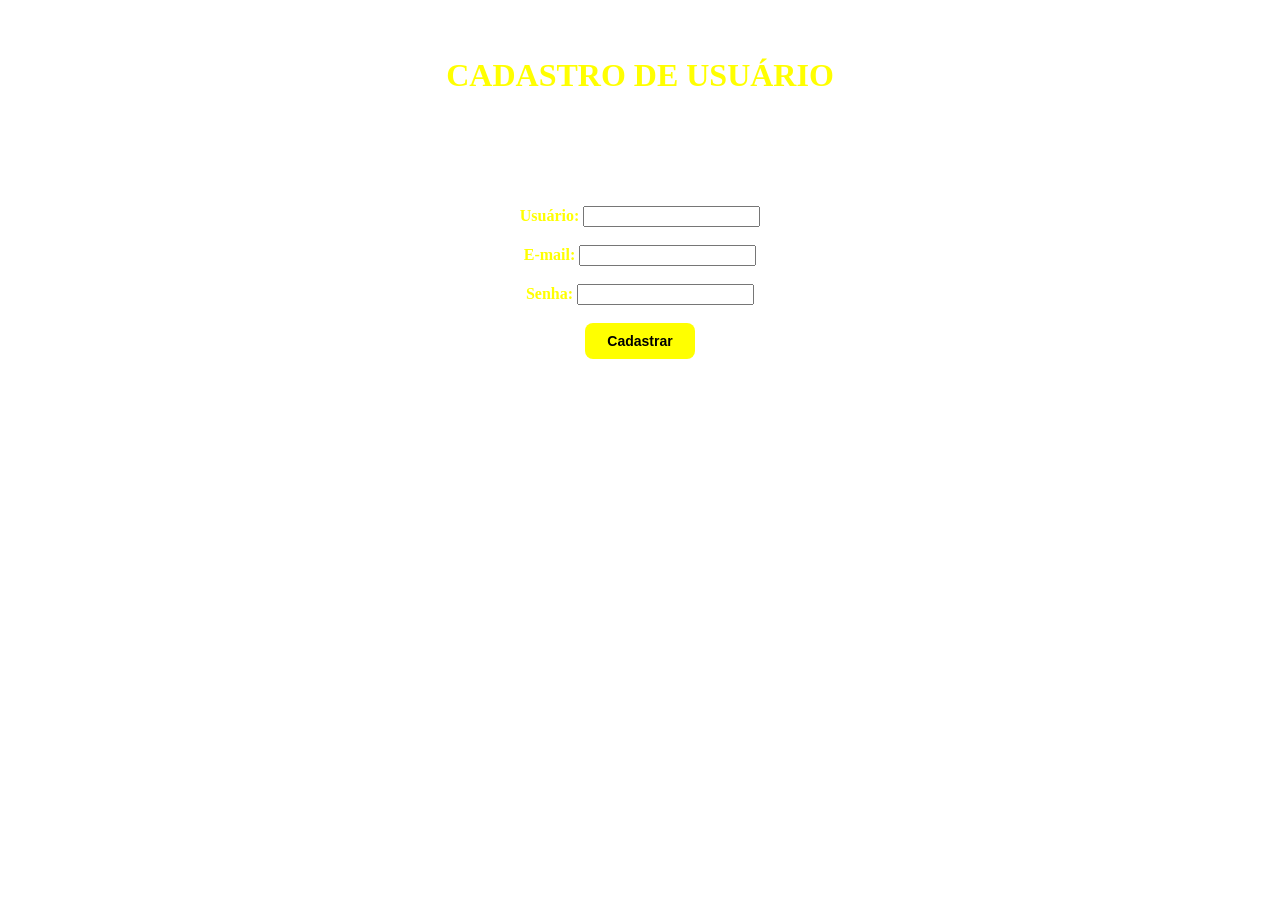
==== index.html @ 893ccd4d "Login 0.0.1" ====
<!DOCTYPE html>
<html lang="pt-BR">
<head>
    <link rel="stylesheet" href="style.css">
    <meta charset="UTF-8">
    <meta name="viewport" content="width=device-width, initial-scale=1.0">
    <title>Cadastro de Usuário</title>
    <style>
        body {
            /* Insira o caminho da sua imagem dentro do url() */
            background-image: url('https://wallpapers.com/images/featured/cacador-de-demonios-minimalista-9l0kvp4mv453r739.jpg');
            
            /* Evita que a imagem fique se repetindo na tela */
            background-repeat: no-repeat;
            
            /* Centraliza a imagem no fundo */
            background-position: center;
            
            /* Faz a imagem cobrir toda a área da tela */
            background-size: cover;
            
            /* Garante altura mínima para ocupar a tela inteira */
            height: 100vh;
            margin: 0;
        }
    </style>
</head>
<br>
<br>
<h1 align="center"><font color="Yellow">CADASTRO DE USUÁRIO</font></h1>
<body align="center">
    <br>
    <br>
    <br>
    <br>
    <br>

    <form action="login.php" method="post">
        <label for="Usuário"><font color="Yellow"><b>Usuário:</b></font></label>
        <input type="text" id="usuario" name="usuario"><br><br>
        <label for="email"><font color="Yellow"><b>E-mail:</b></font></label>
        <input type="email" id="email" name="email"><br><br>
        <label for="senha"><font color="Yellow"><b>Senha:</b></font></label>
        <input id="senha" name="senha" type="password"><br><br>
        <input type="submit" value="Cadastrar" class="btn-cadastrar">
    </form>
    
</body>
</html>
<body>
    
</body>
---- style.css ----
.btn-cadastrar {
    background-color: yellow;
    color:black;
    border: none;
    padding: 10px 22px;
    border-radius: 8px;
    font-size: 14px;
    font-weight: 600;
    cursor: pointer;
    transition: 0.3s;
}

.btn-cadastrar:hover {
    background-color:yellow;
    transform: translateY(-2px);
}

.btn-cadastrar:active {
    transform: translateY(0);
}
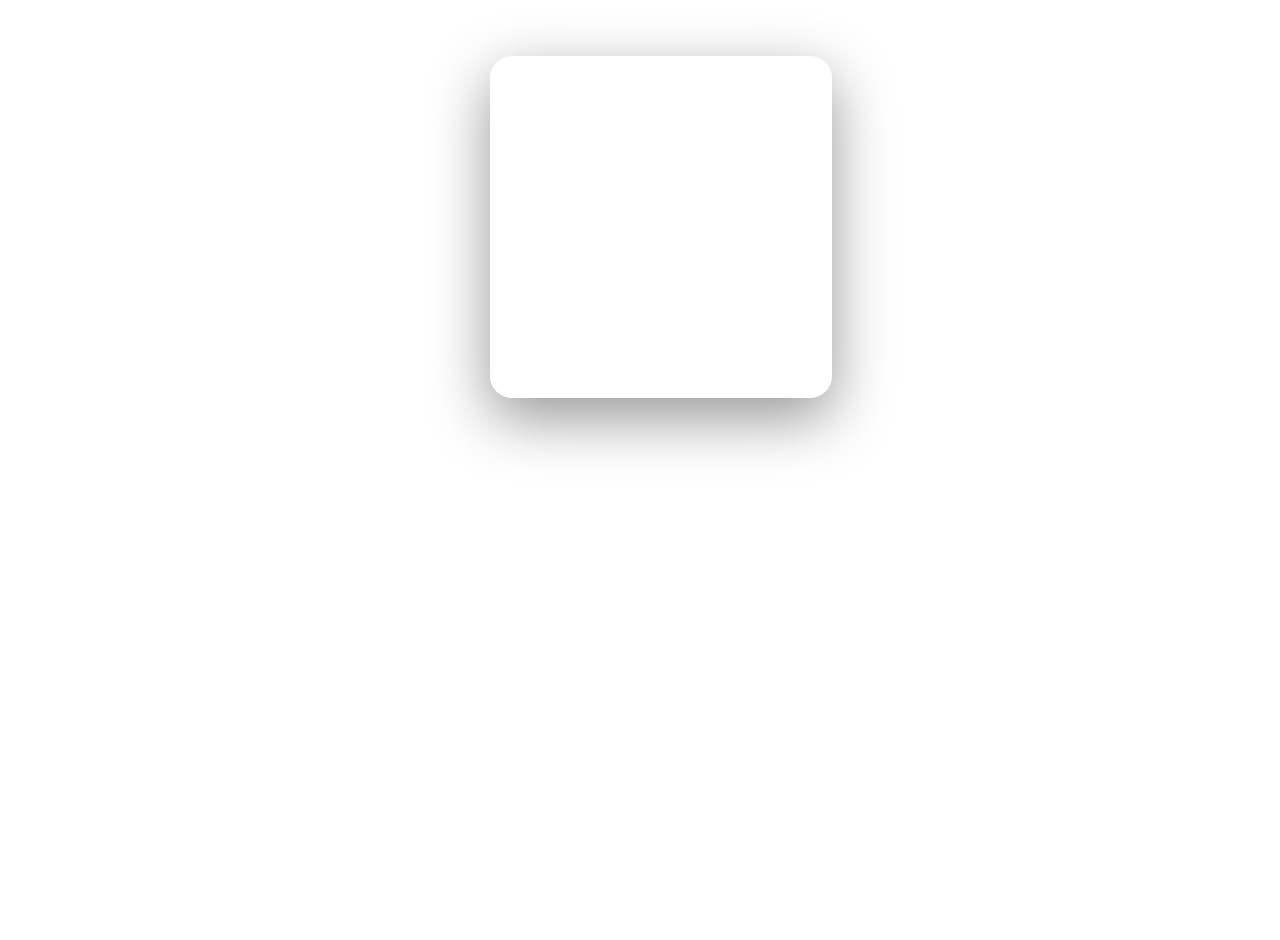
==== commit b1112393: "0.2.2" ====
--- a/index.html
+++ b/index.html
@@ -1,104 +1,27 @@
 <!DOCTYPE html>
 <html lang="pt-BR">
-<head>
+<head class="Tela-Login">
     <link rel="stylesheet" href="style.css">
     <meta charset="UTF-8">
     <meta name="viewport" content="width=device-width, initial-scale=1.0">
-    <title>Cadastro de Usuário</title>
-    <style>
-        body {
-            /* Insira o caminho da sua imagem dentro do url() */
-            background-image: url('https://wallpapers.com/images/featured/cacador-de-demonios-minimalista-9l0kvp4mv453r739.jpg');
-            
-            /* Evita que a imagem fique se repetindo na tela */
-            background-repeat: no-repeat;
-            
-            /* Centraliza a imagem no fundo */
-            background-position: center;
-            
-            /* Faz a imagem cobrir toda a área da tela */
-            background-size: cover;
-            
-            /* Garante altura mínima para ocupar a tela inteira */
-            height: 100vh;
-            margin: 0;
-        }
-    </style>
+    <title>Fazer Login</title>
 </head>
 <br>
 <br>
-<h1 align="center"><font color="Yellow">CADASTRO DE USUÁRIO</font></h1>
-<body align="center">
-    <br>
-    <br>
-    <br>
-    <br>
-    <br>
 
-    <form action="login.php" method="post">
-        <label for="Usuário"><font color="Yellow"><b>Usuário:</b></font></label>
-        <input type="text" id="usuario" name="usuario"><br><br>
-        <label for="email"><font color="Yellow"><b>E-mail:</b></font></label>
-        <input type="email" id="email" name="email"><br><br>
-        <label for="senha"><font color="Yellow"><b>Senha:</b></font></label>
-        <input id="senha" name="senha" type="password"><br><br>
-        <input type="submit" value="Cadastrar" class="btn-cadastrar">
-    </form>
-    
-</body>
-</html>
-<body>
-    
+<body align="center" class="Login">
+    <div class="login-form">
+        <h2 class="h2-login">FAÇA O LOGIN</h2>
+        <form action="dashboard.html" method="post">
+            <div class="input-login-form">
+                <input type="text" id="usuario" name="usuario" placeholder="Usuário">
+            </div>
+            <div class="input-login-form">
+                <input type="password" id="senha" name="senha" placeholder="Senha">
+            </div>
+            <input type="submit" value="Entrar" class="btn-entrar">
+        </form>
+    </div>
 </body>
 
-
-
-
-
-
-
-
-
-
-
-
-
-
-
-
-
-
-
-
-
-
-
-
-
-
-
-
-
-
-
-
-
-
-
-
-
-
-
-
-
-
-
-
-
-
-
-
-
-
-
-
+</html>
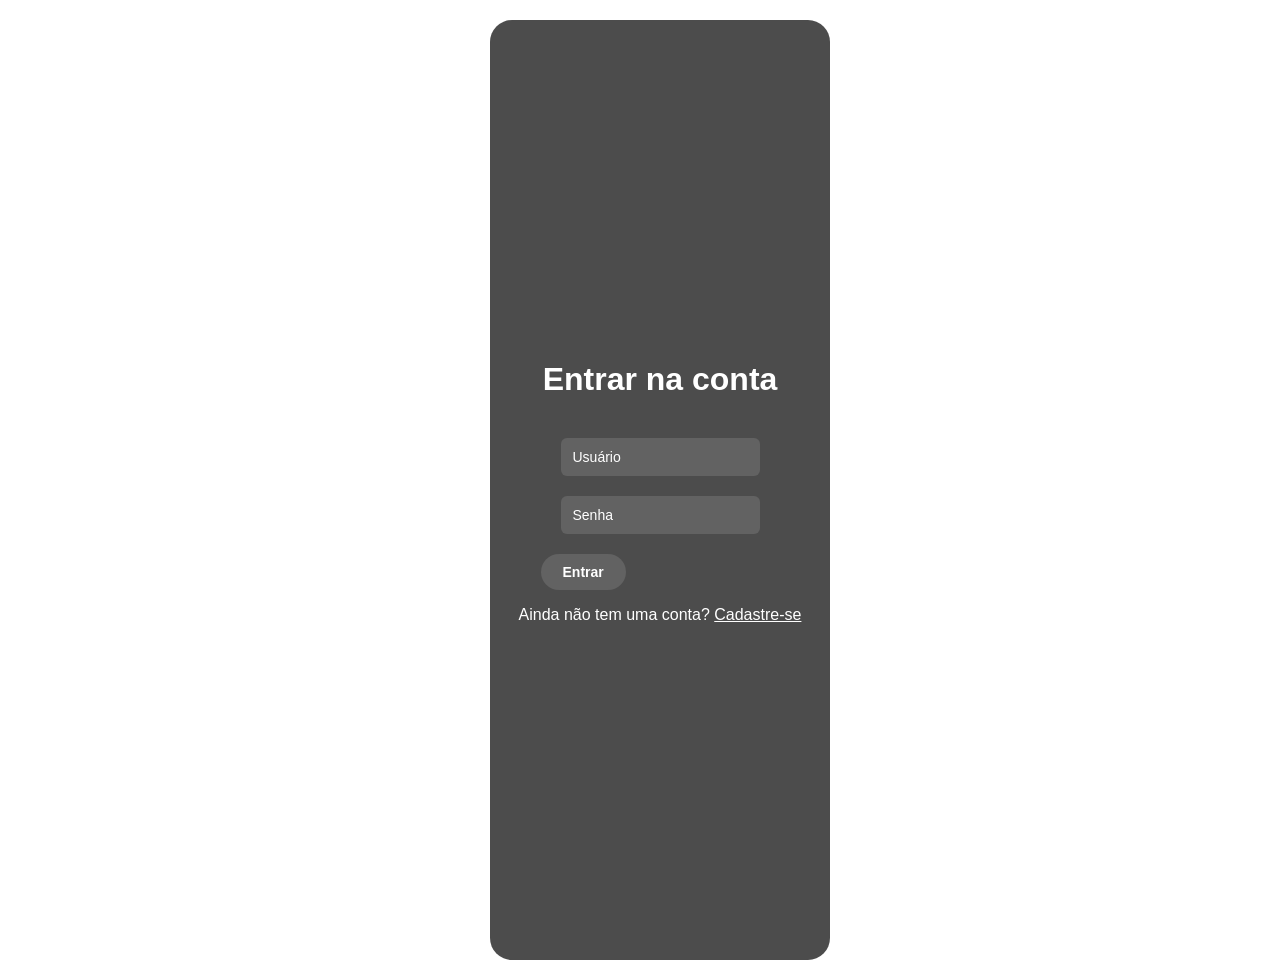
==== commit e8d1715e: "0.3.0 Foco no SEO" ====
--- a/index.html
+++ b/index.html
@@ -1,27 +1,29 @@
 <!DOCTYPE html>
 <html lang="pt-BR">
-<head class="Tela-Login">
-    <link rel="stylesheet" href="style.css">
+<head>
     <meta charset="UTF-8">
     <meta name="viewport" content="width=device-width, initial-scale=1.0">
-    <title>Fazer Login</title>
+    <meta name="description" content="Acesse sua conta para entrar no painel do projeto.">
+    <meta name="robots" content="noindex, follow">
+    <title>Entrar na conta | Painel</title>
+    <link rel="stylesheet" href="style.css">
 </head>
-<br>
-<br>
-
-<body align="center" class="Login">
-    <div class="login-form">
-        <h2 class="h2-login">FAÇA O LOGIN</h2>
+<body class="Login">
+    <main class="login-form">
+        <h1 class="h2-login">Entrar na conta</h1>
         <form action="dashboard.html" method="post">
             <div class="input-login-form">
-                <input type="text" id="usuario" name="usuario" placeholder="Usuário">
+                <label class="sr-only" for="usuario">Usuário</label>
+                <input type="text" id="usuario" name="usuario" placeholder="Usuário" autocomplete="username" required>
             </div>
             <div class="input-login-form">
-                <input type="password" id="senha" name="senha" placeholder="Senha">
+                <label class="sr-only" for="senha">Senha</label>
+                <input type="password" id="senha" name="senha" placeholder="Senha" autocomplete="current-password" required>
             </div>
             <input type="submit" value="Entrar" class="btn-entrar">
         </form>
-    </div>
+        <p class="auth-link">Ainda não tem uma conta? <a href="cadastro.html">Cadastre-se</a></p>
+    </main>
 </body>
 
 </html>
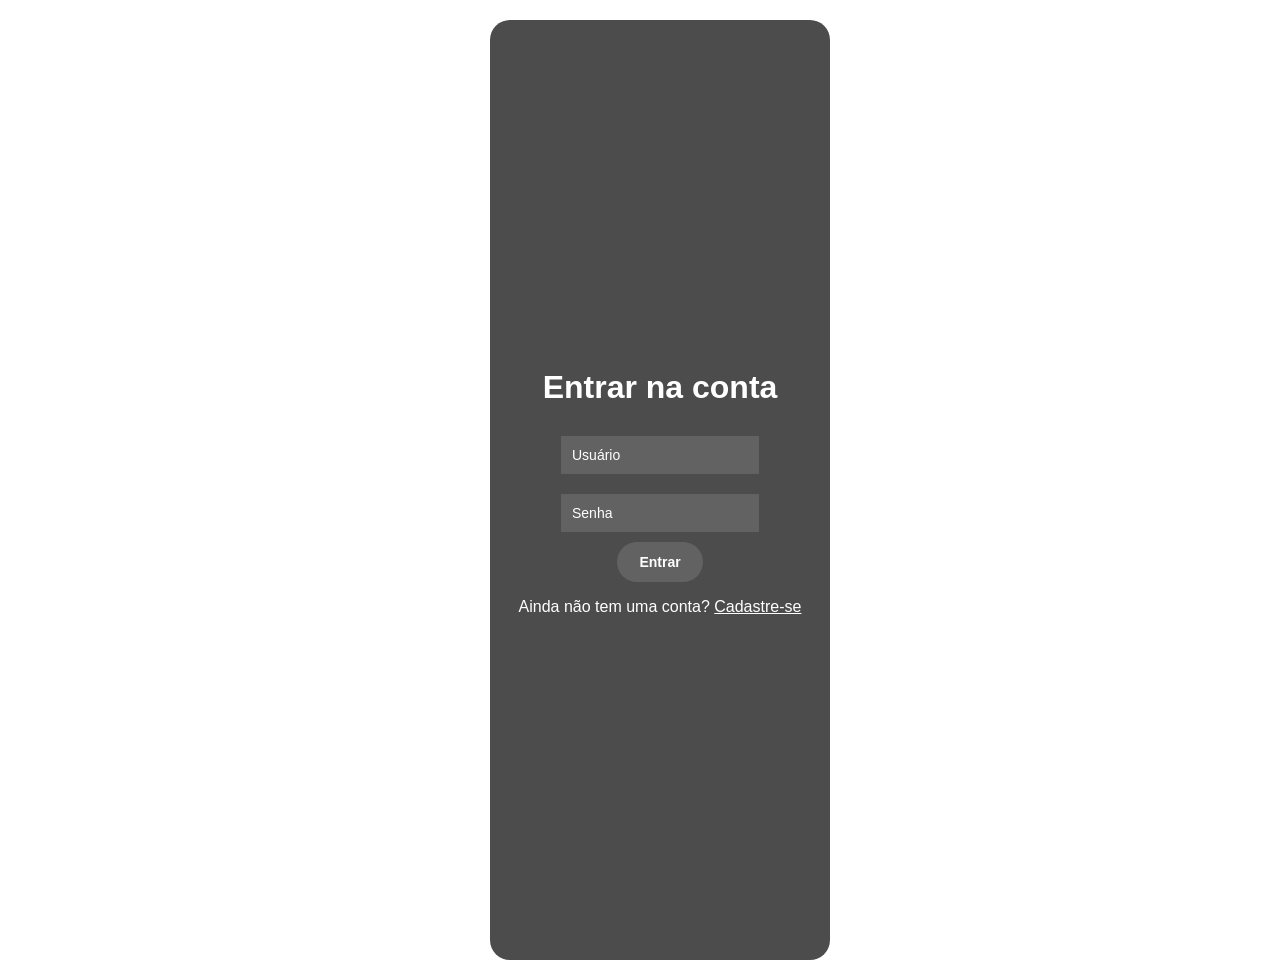
==== commit 2f3c2c4b: "0.3.1" ====
--- a/index.html
+++ b/index.html
@@ -1,6 +1,7 @@
 <!DOCTYPE html>
 <html lang="pt-BR">
 <head>
+    <!-- Metadados do documento e arquivo de estilos compartilhado. -->
     <meta charset="UTF-8">
     <meta name="viewport" content="width=device-width, initial-scale=1.0">
     <meta name="description" content="Acesse sua conta para entrar no painel do projeto.">
@@ -9,9 +10,11 @@
     <link rel="stylesheet" href="style.css">
 </head>
 <body class="Login">
+    <!-- Conteúdo principal da tela de login. -->
     <main class="login-form">
         <h1 class="h2-login">Entrar na conta</h1>
         <form action="dashboard.html" method="post">
+            <!-- Campos com autocomplete e validação nativa do navegador. -->
             <div class="input-login-form">
                 <label class="sr-only" for="usuario">Usuário</label>
                 <input type="text" id="usuario" name="usuario" placeholder="Usuário" autocomplete="username" required>
@@ -22,6 +25,7 @@
             </div>
             <input type="submit" value="Entrar" class="btn-entrar">
         </form>
+        <!-- Link para quem ainda precisa criar uma conta. -->
         <p class="auth-link">Ainda não tem uma conta? <a href="cadastro.html">Cadastre-se</a></p>
     </main>
 </body>
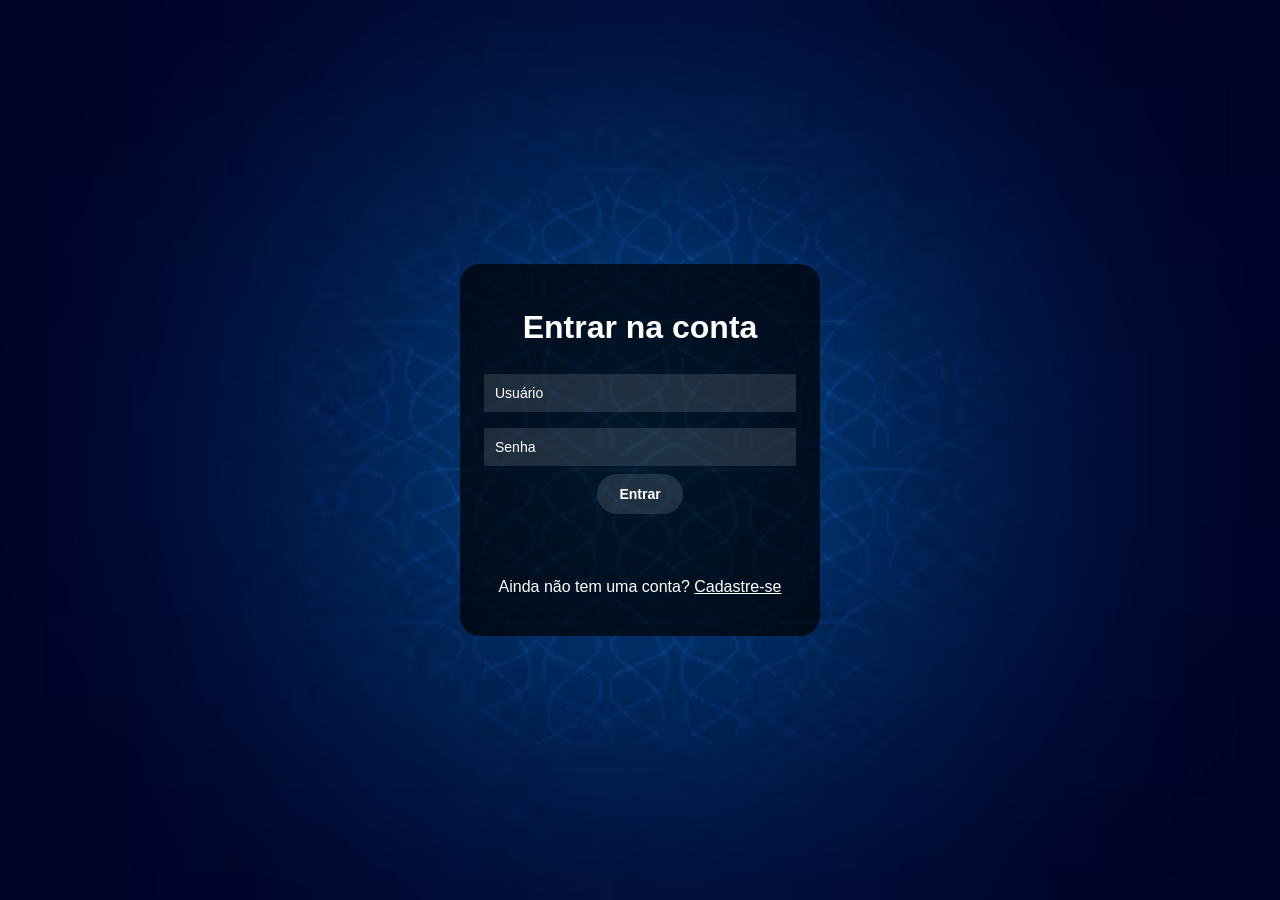
==== commit 846a4b5d: "0.6.0" ====
--- a/index.html
+++ b/index.html
@@ -13,7 +13,7 @@
     <!-- Conteúdo principal da tela de login. -->
     <main class="login-form">
         <h1 class="h2-login">Entrar na conta</h1>
-        <form action="dashboard.html" method="post">
+        <form id="loginForm" action="dashboard.html" method="post">
             <!-- Campos com autocomplete e validação nativa do navegador. -->
             <div class="input-login-form">
                 <label class="sr-only" for="usuario">Usuário</label>
@@ -25,9 +25,11 @@
             </div>
             <input type="submit" value="Entrar" class="btn-entrar">
         </form>
+        <p class="auth-message" id="authMessage" role="status" aria-live="polite"></p>
         <!-- Link para quem ainda precisa criar uma conta. -->
         <p class="auth-link">Ainda não tem uma conta? <a href="cadastro.html">Cadastre-se</a></p>
     </main>
+    <script src="auth.js"></script>
 </body>
 
 </html>
--- a/style.css
+++ b/style.css
@@ -0,0 +1,540 @@
+/* Aplica box sizing previsível em todas as páginas. */
+*,
+*::before,
+*::after {
+    box-sizing: border-box;
+}
+
+/* Define os fundos das páginas de autenticação. */
+body.Login {
+    background-image: url('imagens/FundoLogin.avif'); /* Imagem de fundo */
+}
+
+/* Cartão principal: organiza título, formulário e link no centro da tela. */
+.login-form {
+    min-height: 350px;
+    height: auto;
+    display: flex;
+    flex-direction: column;
+    align-items: center;
+    justify-content: center;
+    background: rgba(0, 0, 0, 0.7); /* Fundo preto com transparência */
+    padding: 24px;
+    border-radius: 20px;
+    width: min(100%, 360px);
+    margin: 0 auto;
+}
+
+.h2-login {
+    text-align: center;
+    margin-bottom: 20px;
+    color: white;
+}
+
+/* Mantém campos e botão em coluna e alinha o botão ao centro. */
+.login-form form,
+.cadastro-form form {
+    display: flex;
+    flex-direction: column;
+    align-items: center;
+}
+
+.input-login-form {
+    display: flex;
+    align-items: center;
+    width: 100%;
+    margin: 8px 0;
+    background: rgba(255, 255, 255, 0.12); /* Branco com transparência */
+    padding: 10px;
+}
+
+.input-login-form input {
+    flex: 1;
+    min-width: 0;
+    border: none;
+    background: rgba(255, 255, 255, 0.12); /* Branco com transparência */
+    background: none;
+    color: white;
+    font-size: 14px;
+    outline: none;
+    align-items: center;
+}
+
+.input-login-form input::placeholder {
+    color: white;
+}
+
+.sr-only {
+    width: 1px;
+    height: 1px;
+    padding: 0;
+    margin: -1px;
+    overflow: hidden;
+    clip: rect(0, 0, 0, 0);
+    white-space: nowrap;
+    border: 0;
+}
+
+.auth-link {
+    color: white;
+    text-align: center;
+}
+
+.auth-link a {
+    color: white;
+}
+
+/* Mostra o resultado das ações de cadastro e login. */
+.auth-message {
+    min-height: 1.5em;
+    margin-top: 12px;
+    color: white;
+    font-size: 0.9rem;
+    text-align: center;
+}
+
+.auth-message.is-error {
+    color: #ffb4ab;
+}
+
+.auth-message.is-success {
+    color: #b8f7c5;
+}
+
+/* Botão de Cadastrar */
+.btn-cadastrar {
+    background-color: white;
+    color:black;
+    border: none;
+    padding: 10px 22px;
+    border-radius: 20px;
+    font-size: 14px;
+    font-weight: 600;
+    cursor: pointer;
+    transition: 0.3s;
+}
+
+
+/* Botão de Entrar */
+.btn-entrar {
+    align-self: center;
+    background-color: rgba(255, 255, 255, 0.12); /* Branco com transparência */
+    color: white;
+    border: none;
+    padding: 12px 22px;
+    border-radius: 20px;
+    font-size: 14px;
+    font-weight: 600;
+    cursor: pointer;
+    transition: 0.3s;
+}
+
+
+/* Centraliza as telas de autenticação e adapta a largura ao dispositivo. */
+body.Login,
+body.Cadastro {
+    min-height: 100vh;
+    width: 100%;
+    margin: 0;
+    padding: 24px;
+    display: grid;
+    place-items: center;
+    background-size: cover;
+    background-position: center;
+    background-repeat: no-repeat;
+    color: black;
+    font-family: Arial, sans-serif;
+}
+
+
+/* Fundo e cartão específicos da página de cadastro. */
+body.Cadastro{
+    background-image: url('imagens/FundoCadastro.jpg'); /* Imagem de fundo */
+}
+
+.h2-cadastro {
+    text-align: center;
+    margin-bottom: 20px;
+    color: white;
+}
+
+div.login-form {
+    background: rgba(255, 255, 255, 0.08); /* Branco com transparência */
+    padding: 22px;
+    border: 1px solid rgba(255, 255, 255, 0.3); /* Borda branca com transparência */
+    border-radius: 22px;
+    box-shadow: 0 20px 60px rgba(0, 0, 0, 0.416); /* Sombra preta com transparência */
+    backdrop-filter: blur(7px); /* Efeito de desfoque */
+    width: min(100%, 360px);
+    min-height: 350px;
+    height: auto;
+    margin: 0 auto;
+}
+
+.cadastro-form {
+    min-height: 350px;
+    height: auto;
+    display: flex;
+    flex-direction: column;
+    align-items: center;
+    justify-content: center;
+    background: rgba(0, 0, 0, 0.7); /* Fundo preto com transparência */
+    padding: 24px;
+    border-radius: 22px;
+    width: min(100%, 380px);
+    margin: 0 auto;
+}
+
+div.cadastro-form{
+    background: rgba(255, 255, 255, 0.08); /* Branco com transparência */
+    padding: 20px;
+    border: 1px solid rgba(255, 255, 255, 0.3); /* Borda branca com transparência */
+    border-radius: 22px;
+    box-shadow: 0 20px 60px rgba(0, 0, 0, 0.416); /* Sombra preta com transparência */
+    backdrop-filter: blur(7px); /* Efeito de desfoque */
+    width: min(100%, 380px);
+    min-height: 350px;
+    height: auto;
+    margin: 0 auto;
+}
+
+.input-cadastro-form {
+    display: flex;
+    align-items: center;
+    width: 100%;
+    margin: 8px 0;
+    background: rgba(255, 255, 255, 0.12); /* Branco com transparência */
+    padding: 10px;
+}
+
+.input-cadastro-form input {
+    flex: 1;
+    min-width: 0;
+    border: none;
+    background: rgba(255, 255, 255, 0.12); /* Branco com transparência */
+    background: none;
+    color: white;
+    font-size: 14px;
+    outline: none;
+}
+
+.input-cadastro-form input::placeholder {
+    color: white;
+}
+
+/* Mantém formulários e campos dentro da largura do painel. */
+.login-form form,
+.cadastro-form form {
+    width: 100%;
+}
+
+/* Define as cores usadas somente no dashboard. */
+body.dashboard {
+    --bg-light: #f5f5f5;
+    --text: #333;
+    --primary: #4CAF50;
+    --white: #ffffff;
+}
+
+/* Remove margens padrão apenas dos elementos do dashboard. */
+body.dashboard,
+body.dashboard * {
+    margin: 0;
+    padding: 0;
+    box-sizing: border-box;
+}
+
+/* Aplica a aparência geral da página do dashboard. */
+body.dashboard {
+    background-color: var(--bg-light);
+    color: var(--text);
+    line-height: 1.6;
+    font-family: 'Poppins', sans-serif;
+}
+
+/* Centraliza o título e os indicadores do dashboard. */
+body.dashboard .dashboard-container {
+    width: 90%;
+    max-width: 1200px;
+    margin: 0 auto;
+    padding: 50px 0 30px;
+}
+
+.dashboard-container h1 {
+    color: var(--primary);
+    font-size: 2.2rem;
+    font-weight: 700;
+    margin-bottom: 5px;
+}
+
+.dashboard-container h2 {
+    color: #666;
+    font-size: 1.1rem;
+    font-weight: 400;
+    margin-bottom: 30px;
+}
+
+/* Alinha o usuário e a ação de sair ao título do painel. */
+.dashboard-header,
+.dashboard-actions {
+    display: flex;
+    align-items: center;
+    justify-content: space-between;
+    gap: 20px;
+}
+
+.dashboard-actions p {
+    color: var(--text);
+}
+
+.btn-sair {
+    padding: 9px 16px;
+    border: 1px solid #c33;
+    border-radius: 6px;
+    background: transparent;
+    color: #a22;
+    font: inherit;
+    cursor: pointer;
+}
+
+.btn-sair:hover {
+    background: #a22;
+    color: var(--white);
+}
+
+/* Organiza os indicadores em três colunas. */
+.cards-grid {
+    display: grid;
+    grid-template-columns: repeat(3, 1fr);
+    gap: 20px;
+}
+
+.card {
+    background: var(--white);
+    padding: 25px;
+    border-radius: 15px;
+    box-shadow: 0 5px 20px rgba(0, 0, 0, 0.08);
+    transition: transform 0.2s ease, box-shadow 0.2s ease;
+    text-align: center;
+}
+
+.card:hover {
+    transform: translateY(-3px);
+    box-shadow: 0 8px 25px rgba(0, 0, 0, 0.12);
+}
+
+.card-title {
+    display: block;
+    color: #777;
+    font-size: 0.9rem;
+    font-weight: 600;
+    margin-bottom: 8px;
+}
+
+.card strong {
+    display: block;
+    color: var(--text);
+    font-size: 1.8rem;
+    font-weight: 700;
+    margin-bottom: 5px;
+}
+
+.card small {
+    color: var(--primary);
+    font-size: 0.85rem;
+    font-weight: 600;
+}
+
+/* Dá espaço e fundo branco às áreas dos gráficos. */
+body.dashboard > section {
+    width: 90%;
+    max-width: 1200px;
+    margin: 20px auto 50px;
+    background: var(--white);
+    padding: 25px;
+    border-radius: 15px;
+    box-shadow: 0 5px 20px rgba(0, 0, 0, 0.08);
+}
+
+body.dashboard > section h2 {
+    color: var(--text);
+    font-size: 1.3rem;
+    margin-bottom: 20px;
+}
+
+/* Define a área de desenho dos gráficos. */
+#meuGrafico,
+#meuGrafico2 {
+    width: 100%;
+    height: 350px;
+    display: block;
+}
+
+/* Distribui os cards em duas colunas em telas médias. */
+@media (max-width: 900px) {
+    .dashboard-container {
+        width: 92%;
+        padding-top: 35px;
+    }
+
+    .dashboard-container h1 {
+        font-size: 1.9rem;
+    }
+
+    .cards-grid {
+        grid-template-columns: repeat(2, minmax(0, 1fr));
+    }
+}
+
+/* Centraliza o último card quando ele fica sozinho na linha do tablet. */
+@media (min-width: 601px) and (max-width: 900px) {
+    .cards-grid .card:last-child:nth-child(odd) {
+        grid-column: 1 / -1;
+        justify-self: center;
+        width: calc((100% - 20px) / 2);
+    }
+}
+
+/* Empilha os cards e reduz os gráficos em telas pequenas. */
+@media (max-width: 600px) {
+    body.Login,
+    body.Cadastro {
+        padding: 16px;
+    }
+
+    .login-form,
+    div.login-form,
+    .cadastro-form,
+    div.cadastro-form {
+        width: 100%;
+        min-height: 0;
+        padding: 24px 18px;
+    }
+
+    .dashboard-container {
+        width: 92%;
+        padding: 32px 0 20px;
+    }
+
+    .dashboard-container h1 {
+        font-size: 1.8rem;
+    }
+
+    .dashboard-header,
+    .dashboard-actions {
+        align-items: flex-start;
+        flex-direction: column;
+        gap: 8px;
+    }
+
+    .cards-grid {
+        grid-template-columns: 1fr;
+    }
+
+    body.dashboard > section {
+        width: 92%;
+        padding: 20px;
+    }
+
+    #meuGrafico,
+    #meuGrafico2 {
+        height: 260px;
+    }
+}
+
+/* Evita que os números dos cards fiquem grandes demais no celular. */
+@media (max-width: 480px) {
+    .dashboard-container h1 {
+        font-size: 1.7rem;
+    }
+
+    .card {
+        padding: 20px;
+    }
+
+    .card strong {
+        font-size: 1.5rem;
+    }
+
+    body.dashboard > section {
+        margin-bottom: 28px;
+        padding: 16px;
+    }
+}
+
+
+
+
+
+
+
+
+
+
+
+
+
+
+
+
+
+
+
+
+
+
+
+
+
+
+
+
+
+
+
+
+
+
+
+
+
+
+
+
+
+
+
+
+
+
+
+
+
+
+
+
+
+
+
+
+
+
+
+
+
+
+
+
+
+
+
+
+
+
+
+
+
+
+
+
+
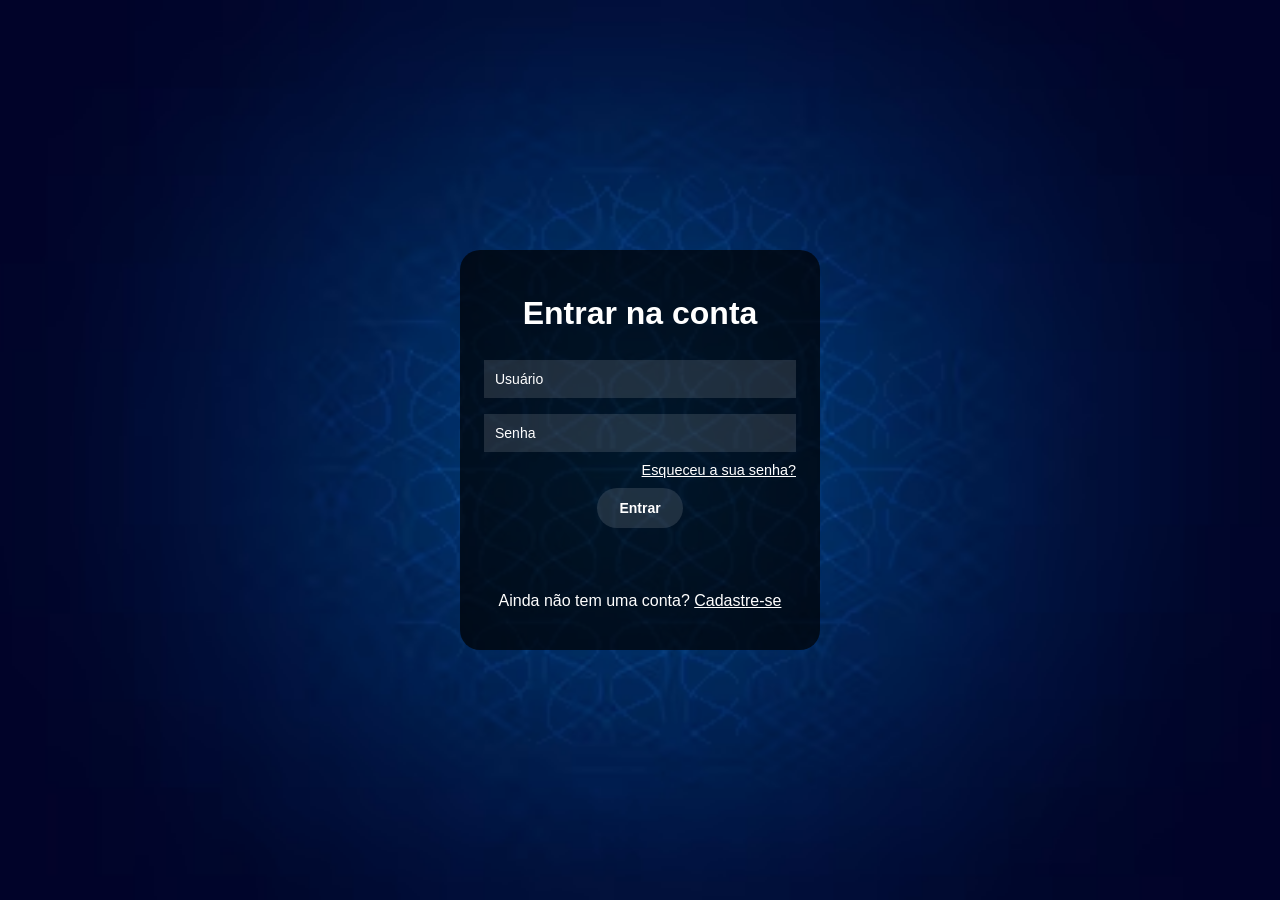
==== commit bcb1d377: "0.13.0 Funcionalidade de alterar a senha" ====
--- a/index.html
+++ b/index.html
@@ -23,6 +23,8 @@
                 <label class="sr-only" for="senha">Senha</label>
                 <input type="password" id="senha" name="senha" placeholder="Senha" autocomplete="current-password" required>
             </div>
+            <!-- Direciona para a página de recuperação de senha. -->
+            <p class="auth-link login-recovery-link"><a href="recuperacao_senha.html">Esqueceu a sua senha?</a></p>
             <input type="submit" value="Entrar" class="btn-entrar">
         </form>
         <p class="auth-message" id="authMessage" role="status" aria-live="polite"></p>
--- a/style.css
+++ b/style.css
@@ -8,6 +8,11 @@
 /* Define os fundos das páginas de autenticação. */
 body.Login {
     background-image: url('imagens/FundoLogin.avif'); /* Imagem de fundo */
+}
+
+/* Reutiliza o fundo do login na página local de recuperação. */
+body.Recuperacao {
+    background-image: url('imagens/FundoLogin.avif');
 }
 
 /* Cartão principal: organiza título, formulário e link no centro da tela. */
@@ -64,6 +69,13 @@
     color: white;
 }
 
+/* Mantém um indicador de foco visível mesmo com o outline removido dos campos. */
+.input-login-form:focus-within,
+.input-cadastro-form:focus-within {
+    outline: 2px solid #f0c36a;
+    outline-offset: 2px;
+}
+
 .sr-only {
     width: 1px;
     height: 1px;
@@ -84,6 +96,25 @@
     color: white;
 }
 
+/* Alinha o link de recuperação junto aos campos do formulário de login. */
+.login-recovery-link {
+    align-self: flex-end;
+    width: 100%;
+    margin: 2px 0 10px;
+    font-size: 0.9rem;
+    text-align: right;
+}
+
+/* Destaca que esta versão redefine a senha apenas no armazenamento local. */
+.auth-warning {
+    width: 100%;
+    margin: 0 0 12px;
+    color: #fff2c6;
+    font-size: 0.88rem;
+    line-height: 1.5;
+    text-align: center;
+}
+
 /* Mostra o resultado das ações de cadastro e login. */
 .auth-message {
     min-height: 1.5em;
@@ -132,7 +163,8 @@
 
 /* Centraliza as telas de autenticação e adapta a largura ao dispositivo. */
 body.Login,
-body.Cadastro {
+body.Cadastro,
+body.Recuperacao {
     min-height: 100vh;
     width: 100%;
     margin: 0;
@@ -185,6 +217,35 @@
     margin: 0 auto;
 }
 
+/* Apresenta a recuperação com o mesmo cartão translúcido das páginas de acesso. */
+.recuperacao-form {
+    display: flex;
+    flex-direction: column;
+    align-items: center;
+    justify-content: center;
+    width: min(100%, 420px);
+    min-height: 350px;
+    margin: 0 auto;
+    padding: 24px;
+    border: 1px solid rgba(255, 255, 255, 0.3);
+    border-radius: 22px;
+    background: rgba(0, 0, 0, 0.72);
+    box-shadow: 0 20px 60px rgba(0, 0, 0, 0.416);
+    backdrop-filter: blur(7px);
+}
+
+.recuperacao-form form {
+    display: flex;
+    flex-direction: column;
+    align-items: center;
+    width: 100%;
+}
+
+.recuperacao-form .btn-entrar {
+    width: min(100%, 220px);
+    margin-top: 12px;
+}
+
 div.cadastro-form{
     background: rgba(255, 255, 255, 0.08); /* Branco com transparência */
     padding: 20px;
@@ -252,12 +313,128 @@
     font-family: 'Poppins', sans-serif;
 }
 
+/* Divide a tela entre a navegação lateral e o conteúdo principal. */
+body.dashboard .dashboard-layout {
+    display: grid;
+    grid-template-columns: 230px minmax(0, 1fr);
+    gap: 28px;
+    width: min(1440px, 100%);
+    min-height: 100vh;
+    margin: 0 auto;
+    padding: 24px;
+}
+
+/* Mantém a navegação acessível enquanto o usuário consulta os gráficos. */
+body.dashboard .dashboard-sidebar {
+    position: sticky;
+    top: 24px;
+    align-self: start;
+    display: flex;
+    flex-direction: column;
+    min-height: calc(100vh - 48px);
+    padding: 22px 16px;
+    border-radius: 8px;
+    background: #20382b;
+    color: #fff;
+}
+
+body.dashboard .sidebar-brand {
+    color: #fff;
+    font-size: 1.35rem;
+    font-weight: 700;
+    text-decoration: none;
+}
+
+body.dashboard .sidebar-caption {
+    margin: 30px 8px 10px;
+    color: #b9c9be;
+    font-size: 0.7rem;
+    font-weight: 600;
+}
+
+body.dashboard .sidebar-nav {
+    display: grid;
+    gap: 6px;
+}
+
+body.dashboard .sidebar-link,
+body.dashboard .btn-exportar {
+    display: flex;
+    align-items: center;
+    gap: 10px;
+    width: 100%;
+    min-height: 44px;
+    padding: 10px;
+    border: 0;
+    border-radius: 6px;
+    background: transparent;
+    color: #edf4ef;
+    font: inherit;
+    font-size: 0.9rem;
+    text-align: left;
+    cursor: pointer;
+}
+
+body.dashboard .sidebar-link:hover,
+body.dashboard .sidebar-link.is-active {
+    background: #365443;
+    color: #fff;
+}
+
+body.dashboard .sidebar-link:focus-visible,
+body.dashboard .btn-exportar:focus-visible {
+    outline: 2px solid #f0c36a;
+    outline-offset: 2px;
+}
+
+body.dashboard .sidebar-link-icon {
+    display: grid;
+    flex: 0 0 26px;
+    width: 26px;
+    height: 26px;
+    place-items: center;
+    border-radius: 5px;
+    background: rgba(255, 255, 255, 0.12);
+    font-size: 0.75rem;
+    font-weight: 700;
+}
+
+body.dashboard .sidebar-export {
+    margin-top: auto;
+}
+
+body.dashboard .sidebar-export .sidebar-caption {
+    margin-top: 24px;
+}
+
+body.dashboard .btn-exportar {
+    justify-content: center;
+    background: #f0c36a;
+    color: #26342c;
+    font-weight: 600;
+}
+
+body.dashboard .btn-exportar:hover {
+    background: #f6d48f;
+}
+
+body.dashboard .export-status {
+    min-height: 1.4em;
+    margin-top: 8px;
+    color: #d8e4db;
+    font-size: 0.75rem;
+}
+
+body.dashboard .dashboard-main {
+    min-width: 0;
+}
+
 /* Centraliza o título e os indicadores do dashboard. */
 body.dashboard .dashboard-container {
-    width: 90%;
-    max-width: 1200px;
-    margin: 0 auto;
-    padding: 50px 0 30px;
+    width: 100%;
+    max-width: none;
+    margin: 0;
+    padding: 18px 0 26px;
 }
 
 .dashboard-container h1 {
@@ -285,6 +462,239 @@
 
 .dashboard-actions p {
     color: var(--text);
+}
+
+/* Distingue atualização manual e estados do carregamento da API. */
+body.dashboard .btn-atualizar {
+    padding: 9px 14px;
+    border: 1px solid #9aa99f;
+    border-radius: 6px;
+    background: #fff;
+    color: #26342c;
+    font: inherit;
+    cursor: pointer;
+}
+
+body.dashboard .btn-atualizar:hover:not(:disabled) {
+    background: #edf3ee;
+}
+
+body.dashboard .btn-atualizar:disabled,
+body.dashboard .btn-exportar:disabled {
+    cursor: wait;
+    opacity: 0.6;
+}
+
+body.dashboard .api-status {
+    min-height: 1.5em;
+    margin: 0 0 14px;
+    color: #53665a;
+    font-size: 0.85rem;
+}
+
+body.dashboard .api-status.is-loading {
+    color: #765b22;
+}
+
+body.dashboard .api-status.is-success {
+    color: #267342;
+}
+
+body.dashboard .api-status.is-error {
+    color: #a22;
+}
+
+body.dashboard .api-status.is-demo {
+    color: #596a60;
+}
+
+/* Agrupa o intervalo e os atalhos em controles que se reorganizam no celular. */
+body.dashboard .filtro-periodo {
+    margin: 0 0 22px;
+    padding: 18px;
+    border: 1px solid #e3e9e4;
+    border-radius: 10px;
+    background: var(--white);
+    box-shadow: 0 3px 12px rgba(0, 0, 0, 0.04);
+}
+
+body.dashboard .filtro-periodo-cabecalho,
+body.dashboard .filtro-periodo-controles {
+    display: flex;
+    align-items: end;
+    flex-wrap: wrap;
+    gap: 12px;
+}
+
+body.dashboard .filtro-periodo-cabecalho {
+    align-items: flex-start;
+    justify-content: space-between;
+    margin-bottom: 12px;
+}
+
+body.dashboard .filtro-periodo h2 {
+    margin: 0;
+    color: var(--text);
+    font-size: 1.1rem;
+}
+
+body.dashboard .filtro-periodo p {
+    color: #596a60;
+    font-size: 0.85rem;
+}
+
+body.dashboard .filtro-periodo label {
+    display: grid;
+    flex: 1 1 160px;
+    gap: 4px;
+    color: #596a60;
+    font-size: 0.82rem;
+    font-weight: 600;
+}
+
+body.dashboard .filtro-periodo select,
+body.dashboard .filtro-periodo input {
+    width: 100%;
+    min-height: 42px;
+    padding: 8px 10px;
+    border: 1px solid #cbd4cd;
+    border-radius: 6px;
+    background: var(--white);
+    color: var(--text);
+    font: inherit;
+}
+
+body.dashboard .filtro-periodo-cabecalho > label {
+    max-width: 220px;
+}
+
+body.dashboard .filtro-periodo-controles .btn-atualizar {
+    min-height: 42px;
+    background: #20382b;
+    color: #fff;
+}
+
+body.dashboard .filtro-periodo-controles .btn-atualizar:hover {
+    background: #365443;
+}
+
+body.dashboard .filtro-periodo-controles .btn-resetar-periodo {
+    background: #fff;
+    color: #26342c;
+}
+
+body.dashboard .filtro-periodo-controles .btn-resetar-periodo:hover {
+    background: #edf3ee;
+}
+
+body.dashboard .filtro-periodo-status {
+    min-height: 1.5em;
+    margin-top: 8px;
+}
+
+/* Agrupa as leituras instantâneas para distingui-las do resumo histórico. */
+body.dashboard .estado-atual {
+    margin-bottom: 28px;
+    padding: 22px;
+    border: 1px solid #e3e9e4;
+    border-radius: 12px;
+    background: #eef4ef;
+}
+
+body.dashboard .estado-atual-cabecalho {
+    display: flex;
+    align-items: flex-start;
+    justify-content: space-between;
+    flex-wrap: wrap;
+    gap: 8px 20px;
+    margin-bottom: 18px;
+}
+
+body.dashboard .estado-atual-cabecalho h2,
+body.dashboard .resumo-periodo > h2 {
+    margin: 0;
+    color: var(--text);
+    font-size: 1.2rem;
+    font-weight: 600;
+}
+
+body.dashboard .estado-atual-cabecalho p,
+body.dashboard .ultima-atualizacao {
+    color: #596a60;
+    font-size: 0.85rem;
+}
+
+body.dashboard .ultima-atualizacao {
+    padding-top: 4px;
+}
+
+/* Distribui quatro indicadores em telas largas e permite quebrar em telas menores. */
+body.dashboard .estado-atual-grid {
+    display: grid;
+    grid-template-columns: repeat(4, minmax(0, 1fr));
+    gap: 14px;
+}
+
+body.dashboard .estado-card {
+    min-width: 0;
+    padding: 18px 12px;
+    border: 1px solid #edf0ed;
+    border-radius: 10px;
+}
+
+body.dashboard .estado-card strong {
+    overflow-wrap: anywhere;
+    font-size: clamp(1.25rem, 2vw, 1.8rem);
+}
+
+body.dashboard .estado-card small {
+    color: #68776d;
+    font-weight: 400;
+}
+
+/* Mantém os estados de iluminação e conexão legíveis também sem cor. */
+body.dashboard .status-dispositivos {
+    display: flex;
+    flex-wrap: wrap;
+    gap: 10px 22px;
+    margin-top: 16px;
+}
+
+body.dashboard .status-dispositivos p {
+    display: flex;
+    align-items: center;
+    flex-wrap: wrap;
+    gap: 8px;
+    color: #53665a;
+    font-size: 0.9rem;
+}
+
+body.dashboard .status-indicador {
+    display: inline-flex;
+    align-items: center;
+    min-height: 28px;
+    padding: 2px 10px;
+    border-radius: 999px;
+    background: #e2e7e3;
+    color: #3f5145;
+    font-size: 0.8rem;
+    font-weight: 600;
+}
+
+body.dashboard .status-indicador.is-on,
+body.dashboard .status-indicador.is-connected {
+    background: #d9f1df;
+    color: #216238;
+}
+
+body.dashboard .status-indicador.is-off,
+body.dashboard .status-indicador.is-disconnected {
+    background: #f8e3df;
+    color: #8b3026;
+}
+
+body.dashboard .resumo-periodo > h2 {
+    margin-bottom: 14px;
 }
 
 .btn-sair {
@@ -345,23 +755,280 @@
     font-weight: 600;
 }
 
-/* Dá espaço e fundo branco às áreas dos gráficos. */
-body.dashboard > section {
-    width: 90%;
-    max-width: 1200px;
-    margin: 20px auto 50px;
+/* Dá espaço e fundo branco ao painel gráfico selecionado. */
+body.dashboard .dashboard-main > .chart-panel {
+    width: 100%;
+    margin: 0 0 28px;
     background: var(--white);
     padding: 25px;
-    border-radius: 15px;
+    border-radius: 8px;
     box-shadow: 0 5px 20px rgba(0, 0, 0, 0.08);
 }
 
-body.dashboard > section h2 {
+body.dashboard .chart-panel h2 {
     color: var(--text);
     font-size: 1.3rem;
     margin-bottom: 20px;
 }
 
+body.dashboard .chart-period-status {
+    min-height: 1.4em;
+    margin: -14px 0 14px;
+    color: #68776d;
+    font-size: 0.8rem;
+}
+
+/* Alinha o seletor mensal à direita, acima da área do gráfico. */
+body.dashboard .chart-toolbar {
+    display: flex;
+    justify-content: flex-end;
+    margin: -8px 0 16px;
+}
+
+body.dashboard .chart-toolbar label {
+    display: flex;
+    align-items: center;
+    gap: 10px;
+    color: #666;
+    font-size: 0.85rem;
+    font-weight: 600;
+}
+
+/* Mantém mês e grandeza utilizáveis lado a lado ou empilhados no gráfico diário. */
+body.dashboard #secaoGraficoDiario .chart-toolbar {
+    justify-content: flex-start;
+    flex-wrap: wrap;
+    gap: 10px 16px;
+}
+
+body.dashboard #secaoGraficoDiario .chart-toolbar label {
+    display: grid;
+    flex: 1 1 180px;
+    gap: 4px;
+}
+
+body.dashboard #secaoGraficoDiario #controleMesGraficoDiario[hidden] {
+    display: none;
+}
+
+body.dashboard .seletor-grandeza {
+    width: min(220px, 65vw);
+    min-height: 40px;
+    padding: 8px 10px;
+    border: 1px solid #ccc;
+    border-radius: 6px;
+    background: var(--white);
+    color: var(--text);
+    font: inherit;
+}
+
+body.dashboard #secaoGraficoDiario .seletor-grandeza {
+    width: 100%;
+}
+
+body.dashboard #secaoGraficoDiario .seletor-mes {
+    width: 100%;
+    min-height: 40px;
+    padding: 8px 10px;
+    border: 1px solid #ccc;
+    border-radius: 6px;
+    background: var(--white);
+    color: var(--text);
+    font: inherit;
+}
+
+/* Cria uma referência local para posicionar tooltips nos gráficos. */
+.grafico-wrapper {
+    position: relative;
+    width: 100%;
+}
+
+.grafico-wrapper canvas {
+    cursor: crosshair;
+    touch-action: pan-y;
+}
+
+/* Mantém a leitura do valor legível sem aumentar o tamanho do gráfico. */
+.tooltip-grafico {
+    position: absolute;
+    z-index: 1;
+    max-width: calc(100% - 16px);
+    padding: 7px 10px;
+    border-radius: 6px;
+    background: #26342c;
+    color: #fff;
+    font-size: 0.8rem;
+    line-height: 1.4;
+    text-align: center;
+    pointer-events: none;
+    transform: translate(-50%, -100%);
+    white-space: normal;
+}
+
+.tooltip-grafico.is-below {
+    transform: translate(-50%, 0);
+}
+
+/* Separa os controles de comparação da listagem de registros históricos. */
+body.dashboard .historico-intro {
+    margin: -10px 0 18px;
+    color: #596a60;
+}
+
+body.dashboard .historico-status {
+    min-height: 1.5em;
+    margin-bottom: 12px;
+    color: #53665a;
+    font-size: 0.85rem;
+}
+
+body.dashboard .historico-filtros {
+    margin-bottom: 20px;
+    padding: 16px;
+    border: 1px solid #e3e9e4;
+    border-radius: 8px;
+    background: #f9fbf9;
+}
+
+body.dashboard .historico-filtros label {
+    flex-basis: 220px;
+    color: #53665a;
+}
+
+body.dashboard .historico-filtros select {
+    min-height: 42px;
+    padding: 8px 12px;
+    border: 1px solid #cbd5cd;
+    border-radius: 6px;
+    background: var(--white);
+    color: var(--text);
+    font: inherit;
+}
+
+body.dashboard .historico-filtros select:focus-visible {
+    outline: 2px solid var(--primary);
+    outline-offset: 2px;
+}
+
+body.dashboard .comparacao-historico {
+    margin-bottom: 24px;
+    padding: 18px;
+    border: 1px solid #e3e9e4;
+    border-radius: 8px;
+    background: #f9fbf9;
+}
+
+body.dashboard .comparacao-historico h3 {
+    margin-bottom: 12px;
+    color: var(--text);
+    font-size: 1rem;
+}
+
+body.dashboard .comparacao-controles {
+    display: flex;
+    flex-wrap: wrap;
+    gap: 12px;
+}
+
+body.dashboard .comparacao-controles label {
+    display: grid;
+    flex: 1 1 180px;
+    gap: 4px;
+    color: #666;
+    font-size: 0.85rem;
+    font-weight: 600;
+}
+
+body.dashboard .comparacao-controles select {
+    width: 100%;
+    min-height: 40px;
+    padding: 8px 10px;
+    border: 1px solid #ccc;
+    border-radius: 6px;
+    background: var(--white);
+    color: var(--text);
+    font: inherit;
+}
+
+body.dashboard .resultado-comparacao {
+    min-height: 1.5em;
+    margin: 14px 0 8px;
+    color: #26342c;
+    font-weight: 600;
+}
+
+/* Desenha barras escaláveis sem depender de uma biblioteca externa. */
+body.dashboard .grafico-comparacao {
+    display: grid;
+    gap: 12px;
+}
+
+body.dashboard .barra-comparacao {
+    display: grid;
+    grid-template-columns: minmax(90px, 150px) minmax(0, 1fr) auto;
+    align-items: center;
+    gap: 10px;
+    color: #53665a;
+    font-size: 0.85rem;
+}
+
+body.dashboard .barra-comparacao-trilho {
+    height: 14px;
+    overflow: hidden;
+    border-radius: 999px;
+    background: #e5ebe6;
+}
+
+body.dashboard .barra-comparacao-valor {
+    display: block;
+    height: 100%;
+    border-radius: inherit;
+    background: var(--primary);
+}
+
+body.dashboard .tabela-historico-wrapper {
+    width: 100%;
+    overflow-x: auto;
+    border: 1px solid #e3e9e4;
+    border-radius: 8px;
+}
+
+body.dashboard .tabela-historico {
+    width: 100%;
+    min-width: 640px;
+    border-collapse: collapse;
+    background: var(--white);
+    font-size: 0.85rem;
+    text-align: left;
+}
+
+body.dashboard .tabela-historico caption {
+    padding: 12px;
+    color: #53665a;
+    font-weight: 600;
+    text-align: left;
+}
+
+body.dashboard .tabela-historico th,
+body.dashboard .tabela-historico td {
+    padding: 10px 12px;
+    border-top: 1px solid #e8ece9;
+    white-space: nowrap;
+}
+
+body.dashboard .tabela-historico th {
+    background: #f5f8f5;
+    color: #53665a;
+    font-weight: 600;
+}
+
+body.dashboard .tabela-historico .historico-vazio {
+    padding: 18px 12px;
+    color: #68776d;
+    text-align: center;
+    white-space: normal;
+}
+
 /* Define a área de desenho dos gráficos. */
 #meuGrafico,
 #meuGrafico2 {
@@ -372,9 +1039,10 @@
 
 /* Distribui os cards em duas colunas em telas médias. */
 @media (max-width: 900px) {
-    .dashboard-container {
-        width: 92%;
-        padding-top: 35px;
+    body.dashboard .dashboard-layout {
+        grid-template-columns: 200px minmax(0, 1fr);
+        gap: 18px;
+        padding: 18px;
     }
 
     .dashboard-container h1 {
@@ -382,6 +1050,14 @@
     }
 
     .cards-grid {
+        grid-template-columns: repeat(2, minmax(0, 1fr));
+    }
+
+    body.dashboard .filtro-periodo-cabecalho > label {
+        max-width: none;
+    }
+
+    body.dashboard .estado-atual-grid {
         grid-template-columns: repeat(2, minmax(0, 1fr));
     }
 }
@@ -398,22 +1074,48 @@
 /* Empilha os cards e reduz os gráficos em telas pequenas. */
 @media (max-width: 600px) {
     body.Login,
-    body.Cadastro {
+    body.Cadastro,
+    body.Recuperacao {
         padding: 16px;
     }
 
     .login-form,
     div.login-form,
     .cadastro-form,
-    div.cadastro-form {
+    div.cadastro-form,
+    .recuperacao-form {
         width: 100%;
         min-height: 0;
         padding: 24px 18px;
     }
 
-    .dashboard-container {
-        width: 92%;
-        padding: 32px 0 20px;
+    body.dashboard .dashboard-layout {
+        grid-template-columns: 1fr;
+        gap: 14px;
+        padding: 14px;
+    }
+
+    body.dashboard .dashboard-sidebar {
+        position: static;
+        min-height: 0;
+        padding: 16px;
+    }
+
+    body.dashboard .dashboard-sidebar > .sidebar-caption,
+    body.dashboard .sidebar-export .sidebar-caption {
+        margin: 12px 4px 8px;
+    }
+
+    body.dashboard .sidebar-nav {
+        grid-template-columns: repeat(2, minmax(0, 1fr));
+    }
+
+    body.dashboard .sidebar-export {
+        margin-top: 8px;
+    }
+
+    body.dashboard .dashboard-container {
+        padding: 14px 0 20px;
     }
 
     .dashboard-container h1 {
@@ -431,9 +1133,48 @@
         grid-template-columns: 1fr;
     }
 
-    body.dashboard > section {
-        width: 92%;
+    body.dashboard .filtro-periodo-controles {
+        align-items: stretch;
+        flex-direction: column;
+    }
+
+    body.dashboard .filtro-periodo-controles .btn-atualizar {
+        width: 100%;
+    }
+
+    body.dashboard .estado-atual {
+        padding: 16px;
+    }
+
+    body.dashboard .estado-atual-grid {
+        grid-template-columns: repeat(2, minmax(0, 1fr));
+        gap: 10px;
+    }
+
+    body.dashboard .estado-card {
+        padding: 16px 10px;
+    }
+
+    body.dashboard .status-dispositivos {
+        flex-direction: column;
+        gap: 8px;
+    }
+
+    body.dashboard .dashboard-main > .chart-panel {
         padding: 20px;
+    }
+
+    body.dashboard .comparacao-historico {
+        padding: 14px;
+    }
+
+    body.dashboard .barra-comparacao {
+        grid-template-columns: minmax(75px, 110px) minmax(0, 1fr);
+        gap: 6px 8px;
+    }
+
+    body.dashboard .barra-comparacao strong {
+        grid-column: 2;
     }
 
     #meuGrafico,
@@ -448,6 +1189,10 @@
         font-size: 1.7rem;
     }
 
+    body.dashboard .estado-atual-grid {
+        grid-template-columns: 1fr;
+    }
+
     .card {
         padding: 20px;
     }
@@ -456,85 +1201,98 @@
         font-size: 1.5rem;
     }
 
-    body.dashboard > section {
-        margin-bottom: 28px;
+    body.dashboard .dashboard-main > .chart-panel {
+        margin-bottom: 20px;
         padding: 16px;
     }
 }
-
-
-
-
-
-
-
-
-
-
-
-
-
-
-
-
-
-
-
-
-
-
-
-
-
-
-
-
-
-
-
-
-
-
-
-
-
-
-
-
-
-
-
-
-
-
-
-
-
-
-
-
-
-
-
-
-
-
-
-
-
-
-
-
-
-
-
-
-
-
-
-
-
-
-
-
-
+/* Indicador de intensidade de iluminação */
+.barra-iluminacao {
+    width: 100%;
+    height: 12px;
+    background-color: #e5e7eb;
+    border-radius: 10px;
+    overflow: hidden;
+    margin-top: 8px;
+}
+
+#nivelIluminacao {
+    width: 0%;
+    height: 100%;
+    background-color: #4CAF50;
+    border-radius: 10px;
+    transition: width 0.5s ease;
+}
+
+#valorIntensidadeAtual {
+    font-size: 32px;
+}
+
+#statusIluminacao {
+    margin-top: 4px;
+}
+
+
+
+
+
+
+
+
+
+
+
+
+
+
+
+
+
+
+
+
+
+
+
+
+
+
+
+
+
+
+
+
+
+
+
+
+
+
+
+
+
+
+
+
+
+
+
+
+
+
+
+
+
+
+
+
+
+
+
+
+
+
+
+
+
